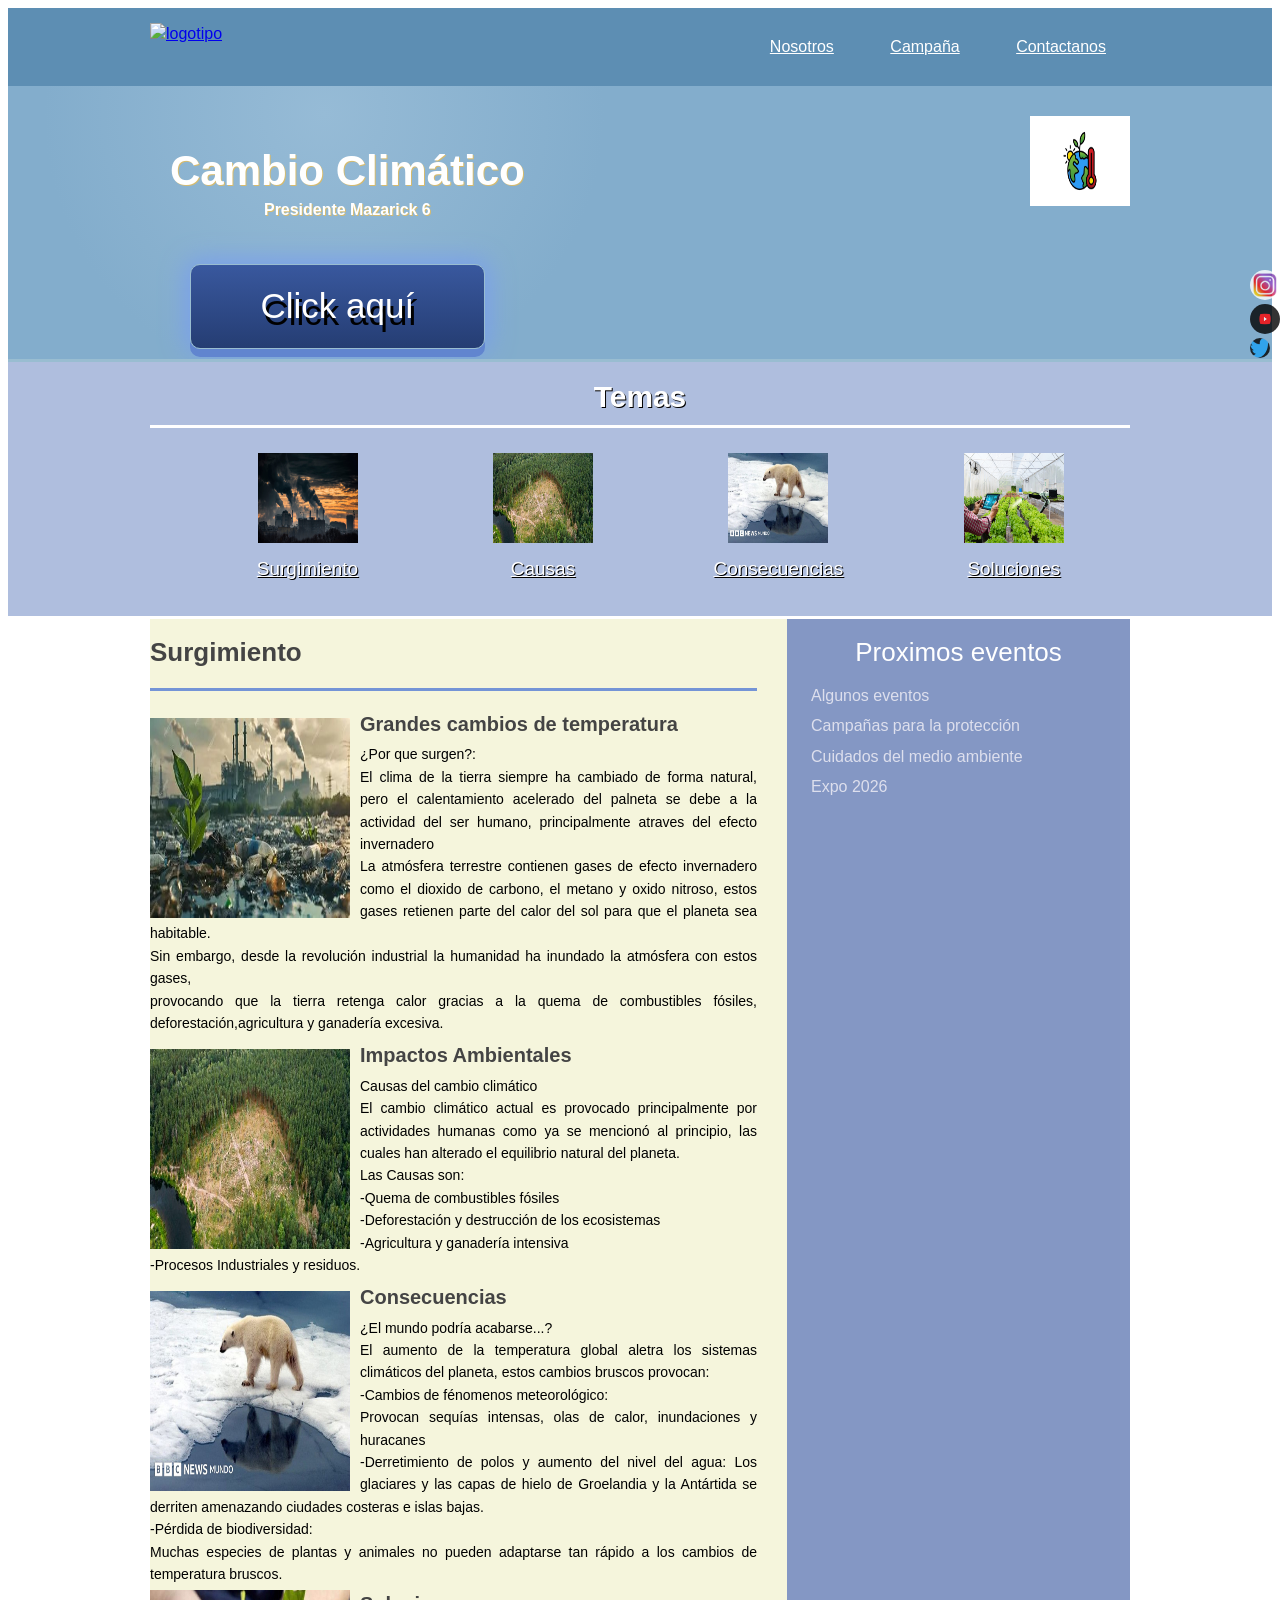
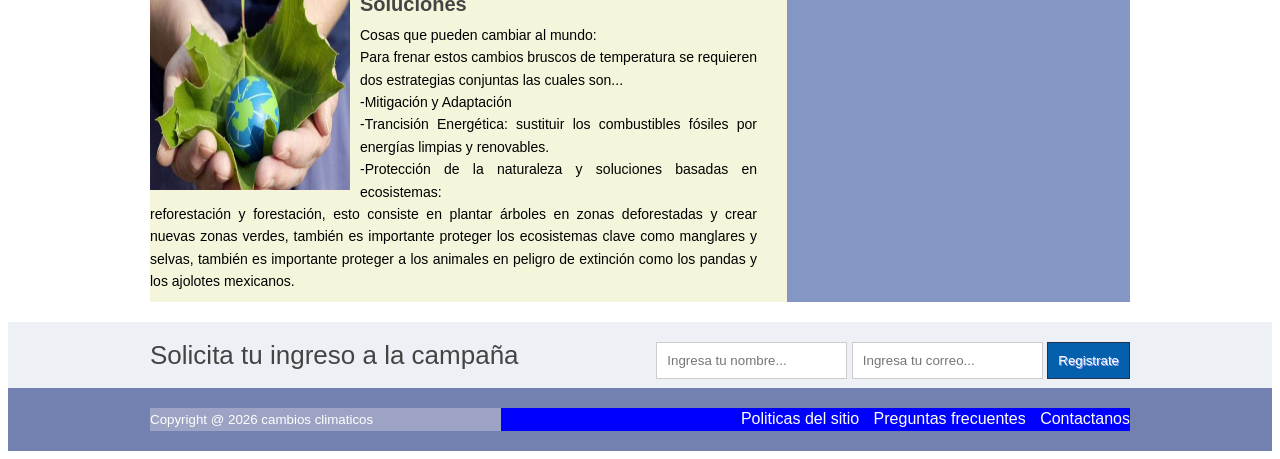
==== index.html @ b86575d5 "Update logo image and fix HTML structure" ====
<!DOCTYPE html>
<html lang="es">
<head> 
	<meta charset="UTF-8">
	<title>Cambio Climático</title>
    <link rel="stylesheet" href="estilo.css">
</head>
<body>
 <header class="encabezado" role="banner">
 	<div class="contenedor">
 		<a href="https://ciencia.nasa.gov/cambio-climatico/causas/" class="logo">
 			<img src="imagenes/fuego.png"  width="200" height="200"alt="logotipo">
 		</a>
 		<nav role ="navigation">
 			<ul>
 				<li><a href="#">Nosotros</a></li>
 				<li><a href="#">Campaña</a></li>
 				<li><a href="#">Contactanos</a></li>
 			</ul>
 		</nav>
 	</div>
 </header>
 <!--fin-->
 <div class="presentacion">
 	<div class="contenedor">
 		<div class="introduccion-presentacion">
 			<h1>Cambio Climático <br><span>Presidente Mazarick 6</span></h1>
 			<a href="https://www.un.org/es/climatechange/what-is-climate-change" class="aprender-mas">Click aquí</a>
 		</div>
 		<img src="imagenes/termometro.png"  width="100" height="90"alt="icono1">
 	</div>
 </div> 
    <!-- fin de presentacion-->
 <section class="acceso-rapido">
 		<div class="contenedor">
 			<h2>Temas</h2>
              <ul>
                
 				<figure>
 					<a href="#"><img src="imagenes/fabrica.jpg" width="100" height="90" alt="surgimiento"></a>
 					<figcaption><h3><a href="#">Surgimiento</a></h3></figcaption>
 				</figure>
 				<figure>
 					<a href="#"><img src="imagenes/causas.jpg" width="100" height="90" alt="causas"></a>
 					<figcaption><h3><a href="#">Causas</a></h3></figcaption>
 				</figure>
 				<figure>
 					<a href="#"><img src="imagenes/oso polar.jpg" width="100" height="90" alt="consecuencias"></a>
 					<figcaption><h3><a href="#">Consecuencias</a></h3></figcaption>
 				</figure>
 				<figure>
 					<a href="#"><img src="imagenes/vivero.jpg" width="100" height="90" alt="soluciones"></a>
 					<figcaption><h3><a href="#">Soluciones</a></h3></figcaption>
 				</figure>
                </ul>
 		</div>
 	</section>  
    <!-- ---------fin -->
 	<div class="bloque-contenido">
 		<div class="contenedor">
 			<main class="articulos" role="main">
 				<h2>Surgimiento</h2>
 				<article>
 					<img src="imagenes/basura.jpg" alt="fabrica" width="200" height="200">
 					<h1><a href="#">Grandes cambios de temperatura</a></h1>
 					<p>¿Por que surgen?: <br>El clima de la tierra siempre ha cambiado de forma natural, pero el calentamiento acelerado del palneta se debe a la actividad del ser humano, principalmente atraves del efecto invernadero<br></óptima>La atmósfera terrestre contienen gases de efecto invernadero como el dioxido de carbono, el metano y oxido nitroso, estos gases retienen parte del calor del sol para que el planeta sea habitable.<br>Sin embargo, desde la revolución industrial la humanidad ha inundado la atmósfera con estos gases,<br>provocando que la tierra retenga calor gracias a la quema de combustibles fósiles, deforestación,agricultura y ganadería excesiva.
 					</p>
 				</article>
 				<article>
 					<img src="imagenes/causas.jpg" width="200" height="200"alt="causas">
 					<h1><a href="#">Impactos Ambientales</a></h1>
 					<p>Causas del cambio climático<br>El cambio climático actual es provocado principalmente por actividades humanas como ya se mencionó al principio, las cuales han alterado el equilibrio natural del planeta.<br></optima>Las Causas son:<br></optima>-Quema de combustibles fósiles<br></optima>-Deforestación y destrucción de los ecosistemas<br></optima>-Agricultura y ganadería intensiva<br></optima>-Procesos Industriales y residuos.
 					</p>
 				</article>
 				<article>
 					<img src="imagenes/oso polar.jpg" width="200" height="200"alt="oso polar">
 					<h1><a href="#">Consecuencias</a></h1>
 					<p>¿El mundo podría acabarse...?<br></optima>El aumento de la temperatura global aletra los sistemas climáticos del planeta, estos cambios bruscos provocan:<br></optima>-Cambios de fénomenos meteorológico:<br></optima>Provocan sequías intensas, olas de calor, inundaciones y huracanes<br></optima>-Derretimiento de polos y aumento del nivel del agua: Los glaciares y las capas de hielo de Groelandia y la Antártida se derriten amenazando ciudades costeras e islas bajas.<br></optima>-Pérdida de biodiversidad:<br></optima> Muchas especies de plantas y animales no pueden adaptarse tan rápido a los cambios de temperatura bruscos.
 					</p>
                    <img src="imagenes/planta.jpg" width="200" height="200" alt="planta">
                    <h1><a href="#">Soluciones</a></h1>
                    <p>Cosas que pueden cambiar al mundo:<br></optima>Para frenar estos cambios bruscos de temperatura se requieren dos estrategias conjuntas las cuales son...<br></optima> -Mitigación y Adaptación<br></optima>-Trancisión Energética: sustituir los combustibles fósiles por energías limpias y renovables.<br></optima> -Protección de la naturaleza y soluciones basadas en ecosistemas:<br></optima>reforestación y forestación, esto consiste en plantar árboles en zonas deforestadas y crear nuevas zonas verdes, también es importante proteger los ecosistemas clave como manglares y selvas, también es importante proteger a los animales en peligro de extinción como los pandas y los ajolotes mexicanos.
                    </p>
 				</article>
 			</main>
            <aside class="complementario" role="complementary">
         <h2>Proximos eventos</h2>
         <ul>
            <li><a href="#">Algunos eventos </a></li>
            <li><a href="#">Campañas para la protección</a></li>
            <li><a href="#">Cuidados del medio ambiente </a></li>
            <li><a href="#">Expo 2026 </a></li>
         </ul>
      </aside>
     </div>
 	</div> 
<!-- FIN DE BLOQUE-CONTENIDO -->
<section class="suscripcion">
    <div class="contenedor">
        <h2>Solicita tu ingreso a la campaña</h2>
        <form action="#">
            <input type="text" name="nombre" placeholder="Ingresa tu nombre..." required>
            <input type="email" name="email" placeholder="Ingresa tu correo..." required>
            <input type="submit" name="valor" value="Registrate">
        </form>
    </div>
</section> <!-- FIN SUSCRIPCION -->
<footer class="piedepagina" role="contentinfo">
    <div class="contenedor">
        <small>Copyright @ 2026 cambios climaticos</small>
        <nav>
            <ul>
                <li><a href="#">Politicas del sitio</a></li>
                <li><a href="#">Preguntas frecuentes</a></li>
                <li><a href="#">Contactanos</a></li>
            </ul>
        </nav>
    </div>
</footer>
           <!--  fin pie de pagina  -->
<div class="social">
    <a href="#" title="instagram"><img src="imagenes/instagram.jpg" width="30" height="30" alt="instagram"></a>
    <a href="#" title="youtube"><img src="imagenes/youtube.jpg" width="30" height="30" alt="youtube"></a>
    <a href="#" title="twitter"><img src="imagenes/twitter.jpg" width="20" height="20"alt="twitter"></a>
</div>
  <!--  fin social -->
</body>
</html>
---- estilo.css ----
*{
box-sizing:border-box;
}
body{
font-size:16px;
font-family: arial,helveltica,sans-serif;
line-height: 1.4em; 
}

.contenedor{
    width: 980px;
    margin: 0 auto;
}

.encabezado{ 
background: #5d8eb3; 
overflow: hidden;
}
.logo{
    float: left;
   position: relative;
    top: 15px; 
}
.encabezado nav{ 
float: right; 
}
.encabezado nav ul{ 
margin: 0;
padding: 0;
list-style: none;
}
.encabezado nav ul li{ 
display: inline-block;
/*background: red;*/
margin-right: -4px;
}
.encabezado nav ul li a{ 
display: block;
color: #fff;
padding: 28px;
border-left: 1px solid #8bbbd9
text-decoration: none;
}
/*cambio de color*/
.encabezado nav ul li a:hover{ 
background: #575757;
}
/*------------------------------------
PRESENTACION
-------------------------------------*/ 
.presentacion{
  /*background: yellow;*/
  background: radial-gradient(280px at 25% 10%, #96bbd6, #83adcc);
  overflow: hidden;
  border-bottom: 3px solid #99bdd1; 
}  
.introduccion-presentacion{
    float: left;
}
.introduccion-presentacion h1{
    color: #fff;
    font-size: 2.625em;  /*16px  1em  42px  ?*/
    text-shadow: 1px 1px 0px #d6bb6f;
    text-align: center;
    margin-top: 70px;
    margin-bottom: 40px;
    margin-left: 20px;
   line-height: 0.7em; /*interlineado  */
} 
.introduccion-presentacion h1 span{
    color: #fff;
    font-size: 0.38em; /*42px = 2.62em 16px = ? =0.38*/
}
/*------------aprender------------mas*/
a.aprender-mas{
    font-size: 2.1875em;
    border: 1px solid #99bdd1;
    padding: 30px 50px;
    /*background: yellow;*/
    display: block;
    text-align: center;
    margin: 10px 40px;
    color: #fff;
    text-decoration: none;
    text-shadow: 3px 7px 0 #000;
    border-radius: 10px;
    background: linear-gradient(to top, #253d73, #39589e);
    box-shadow: 0 8px 0 0 #6185cf,
                0 0 25px 5px #7aa0eb;
} 
a.aprender-mas:hover{
    box-shadow: 0 0 25px 5px #2c487d;
}
.presentacion img{
    float: right;
    position: relative;
    top: 30px;
}
/*****************************************************************
/*------------Acceso-rapido------------*/
.acceso-rapido{
    background: #afbede;
    overflow: hidden;
    border-bottom: 3px solid #fff;
}
.acceso-rapido h2 {
    color: #fff;
    font-size: 1.87em;
    text-shadow: 1px 1px 0 #000;
    text-align: center;
    border-bottom: 3px solid #fff;
    padding-bottom: 16px;
}
.acceso-rapido figure{
    display: inline-block;
    text-align: center;
    width: 25%;
    margin: 0 -4px 0 0;
    padding: 0px;
}
.acceso-rapido h3{
   font-size: 1.1875em;
    margin-top: 9px;
    margin-bottom: 20px; 
}
.acceso-rapido h3 a{
    color: #fff;
    text-shadow: 1px 1px 0 #000;
    font-weight: normal;
}
.acceso-rapido h3 a:hover{
    text-decoration: none;
}
/*---------bloque contenido----------*/
.bloque-contenido{
    overflow: hidden; /*2
    margin-top: 25px; /** complemenatario 6  **/
}
.bloque-contenido .contenedor{  /*3**/
    display: table;  */
}
.articulos { /** 1 **/
    /*float: left;  /*elim 3 */
    background: beige;
    width: 65%; /*elimi  3*/
  display: table-cell;  /*3*/
  padding-right: 30px; /* 4*/
}
.articulos article{  /* 10   */
    margin-bottom: 10px;
}
.articulos h2{  /**4**/
    color: #444444;
    font-size: 1.625em;
    border-bottom: 3px solid #7494d6;
    padding-bottom: 25px;
}
.articulos img{  /**5**/
    float: left;
    margin-right: 10px;
    position: relative; /*  10  */
    top: 5px;           /*   10 */
}
.articulos article h1{  /**6**/
    font-size: 1.25em;  /*20/16 = 1.25em*/
    /*margin: 0; ** 8  *** quitar 8 poner 9*/
    margin: 8px 0 8px 0;  /*** 9 ****/
}
.articulos article h1 a{  /**7**/ 
    color: #444444;  /*HTML incluir href*/
    text-decoration: none;
}
.articulos article h1 a:hover{  /**8**/ 
    text-decoration: underline;
}
.articulos article p{  /** 9 **/ 
    margin: 0;
    text-align: justify;
    font-size: 0.875em; /*** 14/16 = 0.875 ***/
}
.complementario{    /*   1  */
    background: #8497c4;
    width: 35%; 
    display: table-cell; 
    padding: 0 20px 20 px; /***2**laterales sup e inf*/
}
.complementario h2{   /** 2  **/
    font-size: 1.625em;  /* 26/16 em*/ 
    color: #fff;
    font-weight: normal;
    text-align: center;
}
.complementario ul{   /** 3  **/
    margin: 0;
    padding: 0;
    list-style: none;
}
.complementario ul li{ /*** 4 ***/
    background: url("imagen/icon.png") no-repeat left center;
    padding-left: 24px;
    margin-bottom: 8px;
}
.complementario ul li a{ /*** 5 ***/
    color: #dddfed;
    text-decoration: none;
}
.complementario ul li a:hover{ /*** 6 ***/
    color: #6d7fd1;
    text-decoration: underline; /* ir a bloque-conteniodo*/
}
/***********************************************************************/
/************** suscripcion */
.suscripcion{  /**1***/
    overflow: hidden;
    border: 1px  border blue;  /**2 *** elim**/
    background: #edf0f5;   /***2***/
    margin-top: 20PX;  /*** 2  B  ****/
}
.suscripcion h2{ /***2***/
    float: left;
    font-size: 1.625em; /*26/16  */
    color: #444444;
    font-weight: normal;
}
.suscripcion form{  /***2***/
    float: right;
    position: relative; /** 2 a ***/
    top: 20px;   /***  2  a   ****/
}
.suscripcion form input{   /***3  ***/
    border: 1px solid #cccccc;
    padding: 10px;
}
.suscripcion form input[type="submit"]{ /*** 4   ***/
    border: 1px solid #22314d;
    padding: 10px;
    background: #0460ad;
    color: #fff;
    text-shadow: 1px 1px 0 #98a7f5;
    box-shadow: 0 -1px 0px 0 #8993c9 insert;
}
.suscripcion form input[type="submit"]:hover{ /*** 5   ***/
    background: #21bc4d;
}
/***********pie de pagina**************/
.piedepagina{   /**1 **/
    background: #7281b0;
    padding: 20px 0; /*** 7  c  */
}
.piedepagina .contenedor{   /**2  **/
    display: table;
}
.piedepagina small{  /***3  ***/
    display: table-cell;
    background: #9da3c4;  /*  elim  7 a **/
    color: #fff;  /** 4 **/
}
.piedepagina nav{ /**** 4  ***/
    display: table-cell;
    background: blue;  /*** elim 7 b ***/
    text-align: right; /***6  **/
}
.piedepagina nav ul{ /**** 5 ***/
    margin: 0;
    padding: 0;
    list-style: none;
}
.piedepagina nav ul li{ /**** 6 ***/
    display: inline-block;
    padding-left: 10px;  /** 7  d ****/
}
.piedepagina nav ul li a{ /**** 7 ***/
    color: #fff;
    text-decoration: none;
}
.piedepagina nav ul li a:hover{ /**** 7 ***/
    color: #ffff00;
    text-decoration: underline;
}
/*************Redes sociales***************/
.social{
    position: fixed;
    top: 30%;
    right: 0;
}
.social a{
    display: block;
    margin-bottom: 4px;
    opacity: 0.8;
}
.social a:hover{
    opacity: 1;
}
.social img{
    border-radius: 50%;
    display: block;
}
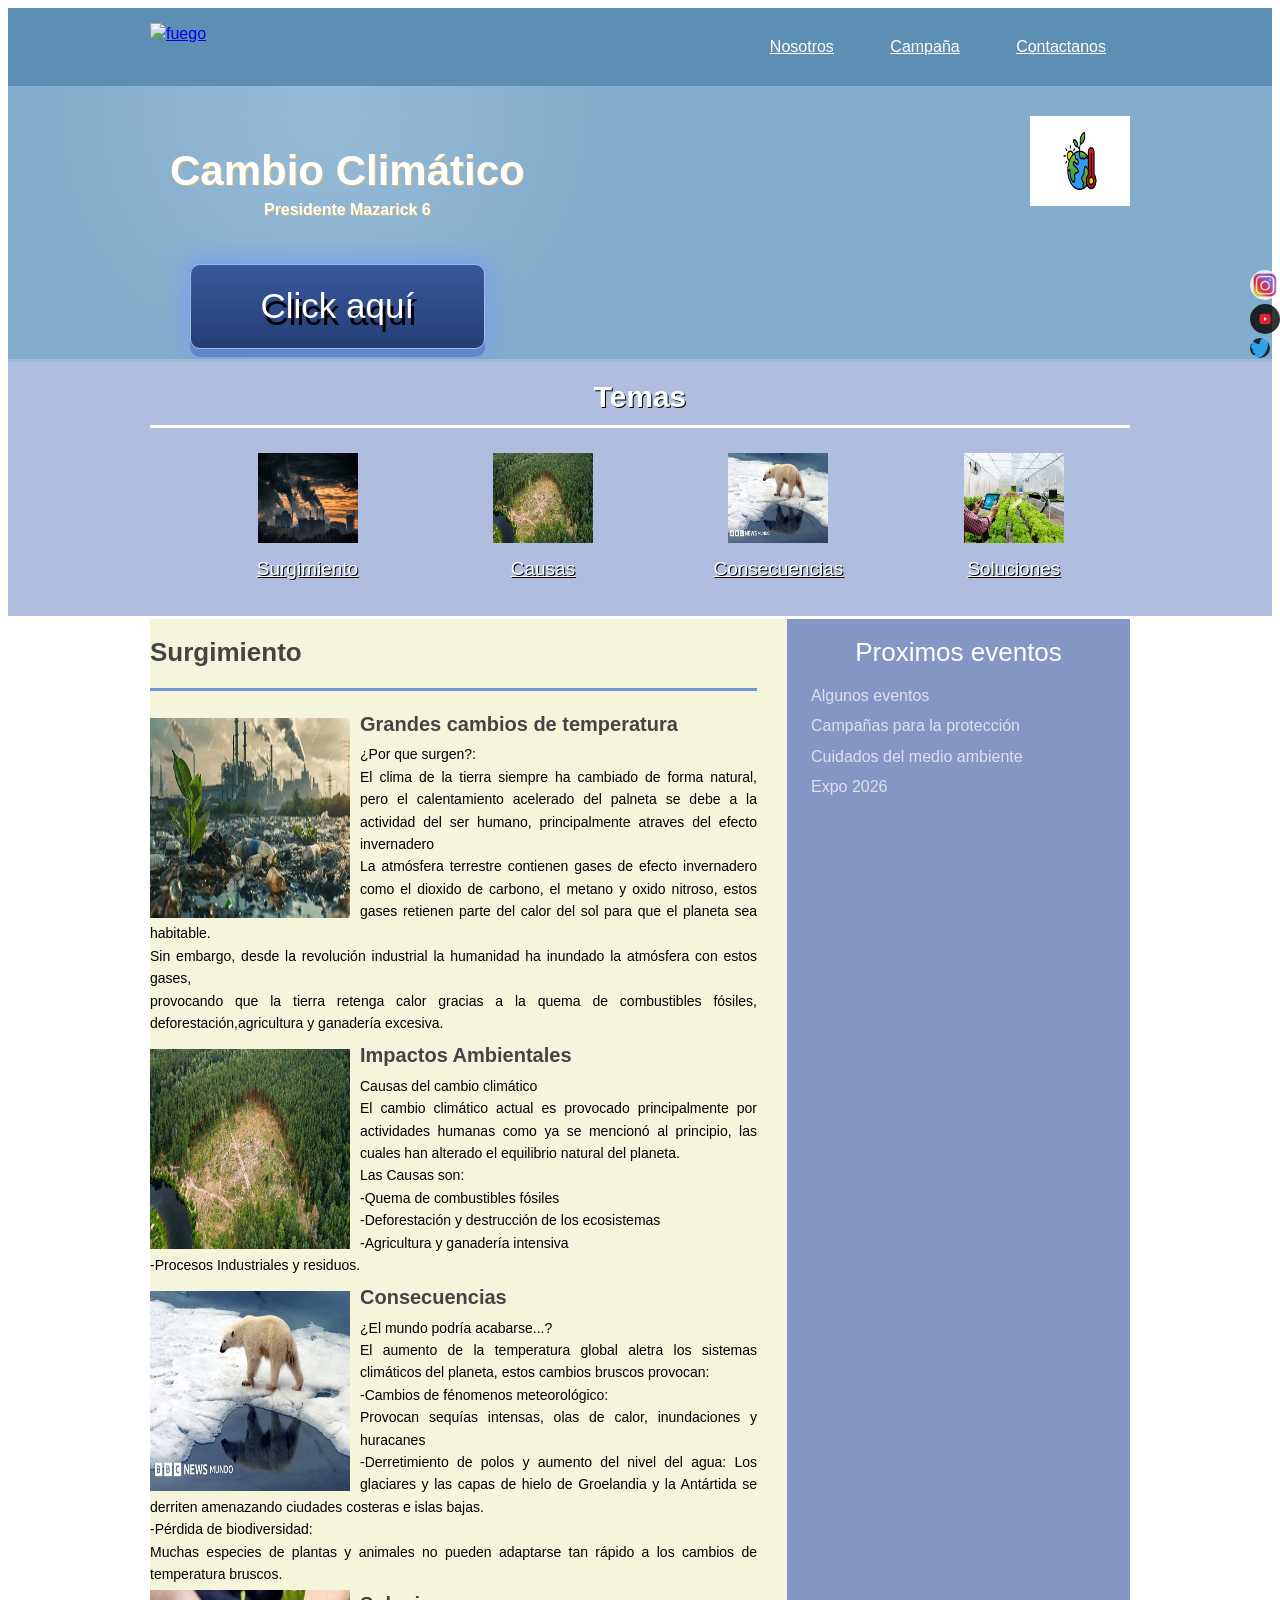
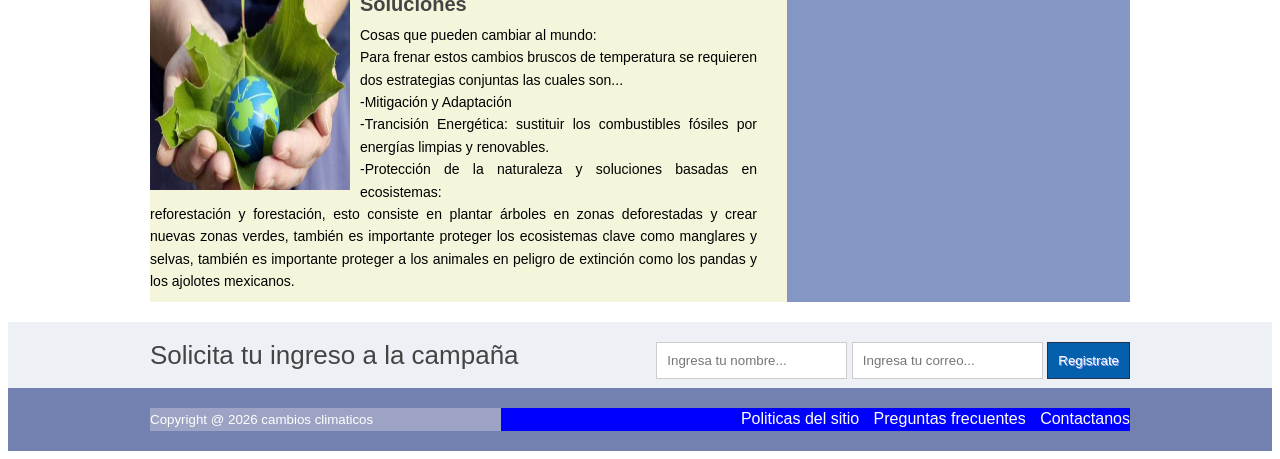
==== commit 2ceef308: "Fix HTML encoding issues in index.html" ====
--- a/index.html
+++ b/index.html
@@ -9,7 +9,7 @@
  <header class="encabezado" role="banner">
  	<div class="contenedor">
  		<a href="https://ciencia.nasa.gov/cambio-climatico/causas/" class="logo">
- 			<img src="imagenes/fuego.png"  width="200" height="200"alt="logotipo">
+ 			<img src="imagenes/fuego.png"  width="200" height="200"alt="fuego">
  		</a>
  		<nav role ="navigation">
  			<ul>
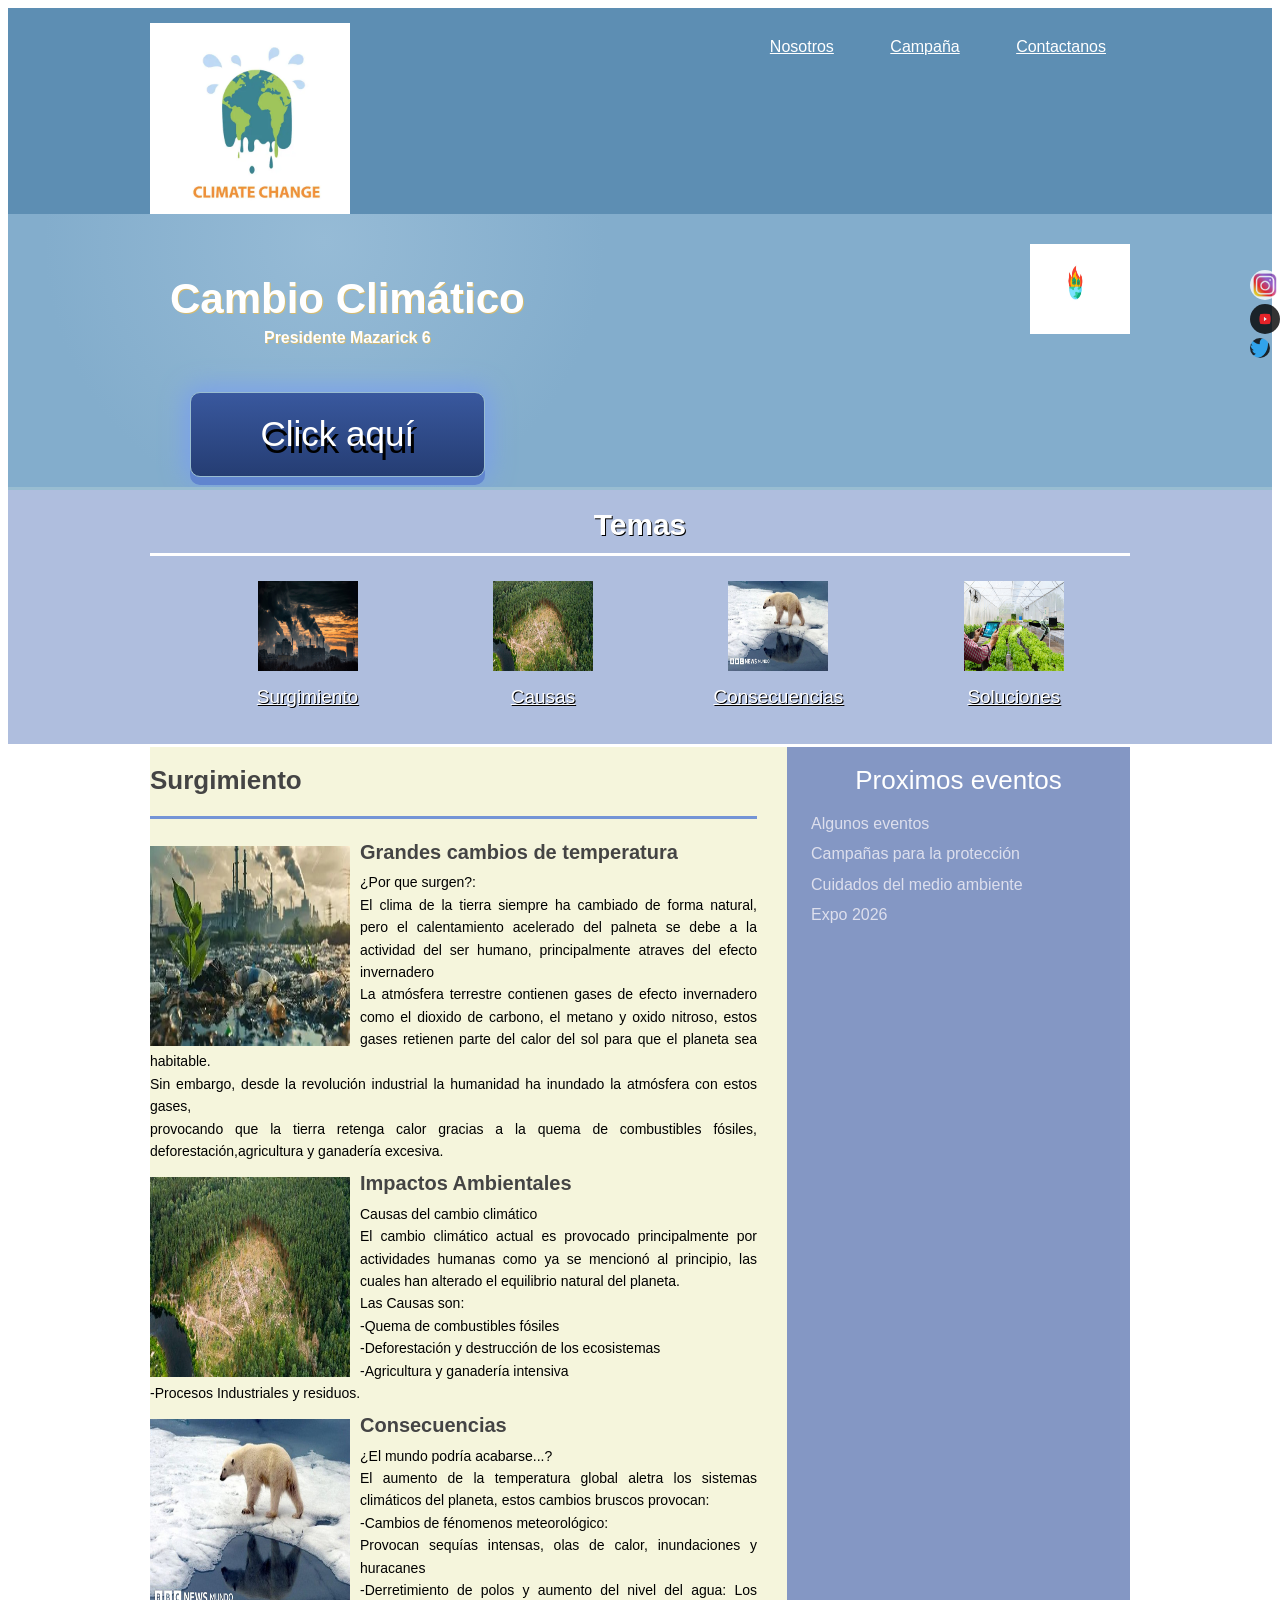
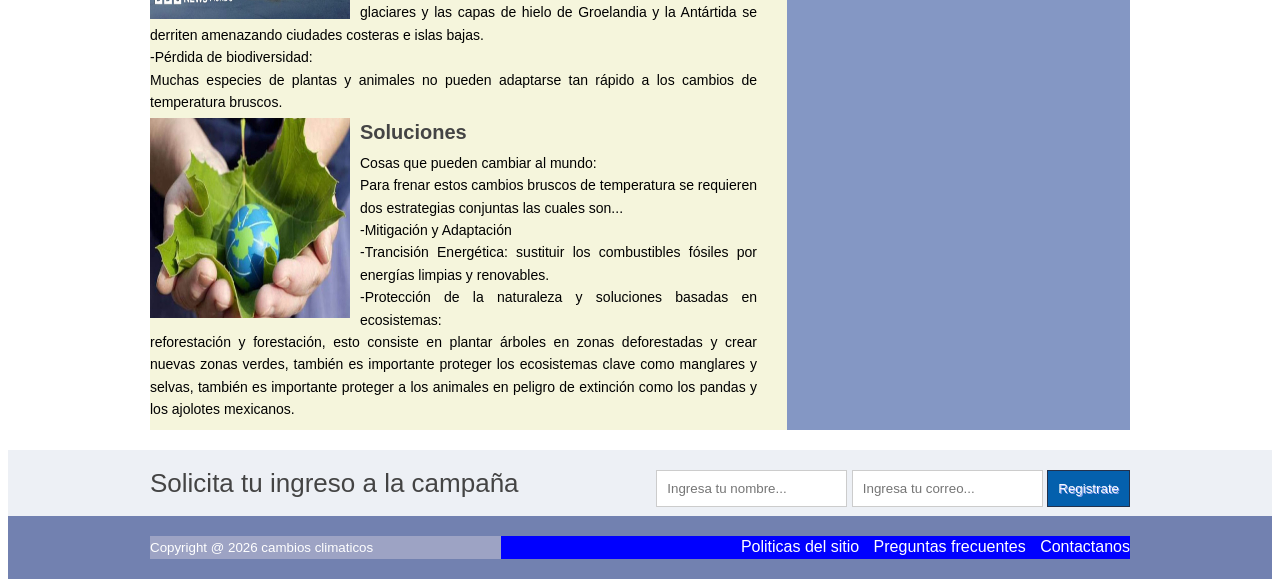
==== commit 97b42653: "Replace logo image and update content" ====
--- a/index.html
+++ b/index.html
@@ -9,7 +9,7 @@
  <header class="encabezado" role="banner">
  	<div class="contenedor">
  		<a href="https://ciencia.nasa.gov/cambio-climatico/causas/" class="logo">
- 			<img src="imagenes/fuego.png"  width="200" height="200"alt="fuego">
+ 			<img src="imagenes/logotipo.jpg"  width="200" height="200"alt="logotipo">
  		</a>
  		<nav role ="navigation">
  			<ul>
@@ -27,7 +27,7 @@
  			<h1>Cambio Climático <br><span>Presidente Mazarick 6</span></h1>
  			<a href="https://www.un.org/es/climatechange/what-is-climate-change" class="aprender-mas">Click aquí</a>
  		</div>
- 		<img src="imagenes/termometro.png"  width="100" height="90"alt="icono1">
+ 		<img src="imagenes/planeta.jpg"  width="100" height="90"alt="icono1">
  	</div>
  </div> 
     <!-- fin de presentacion-->
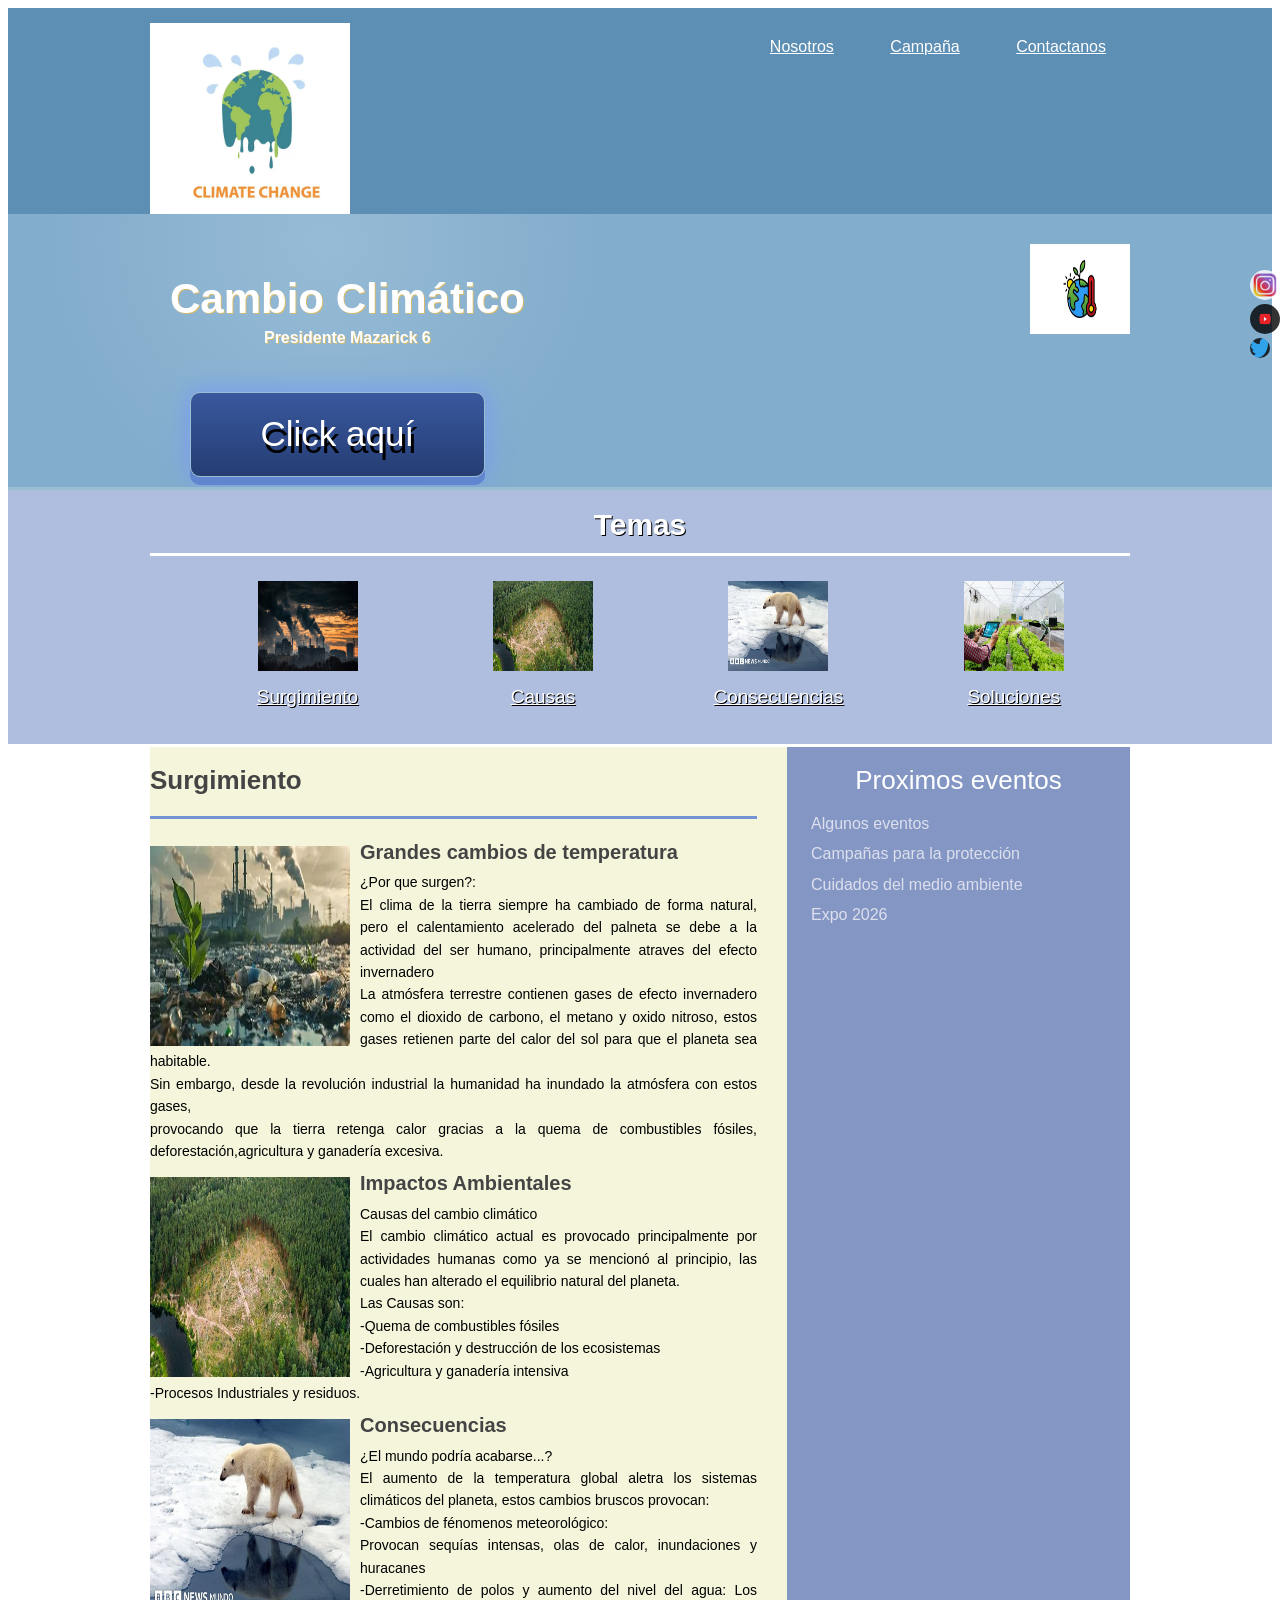
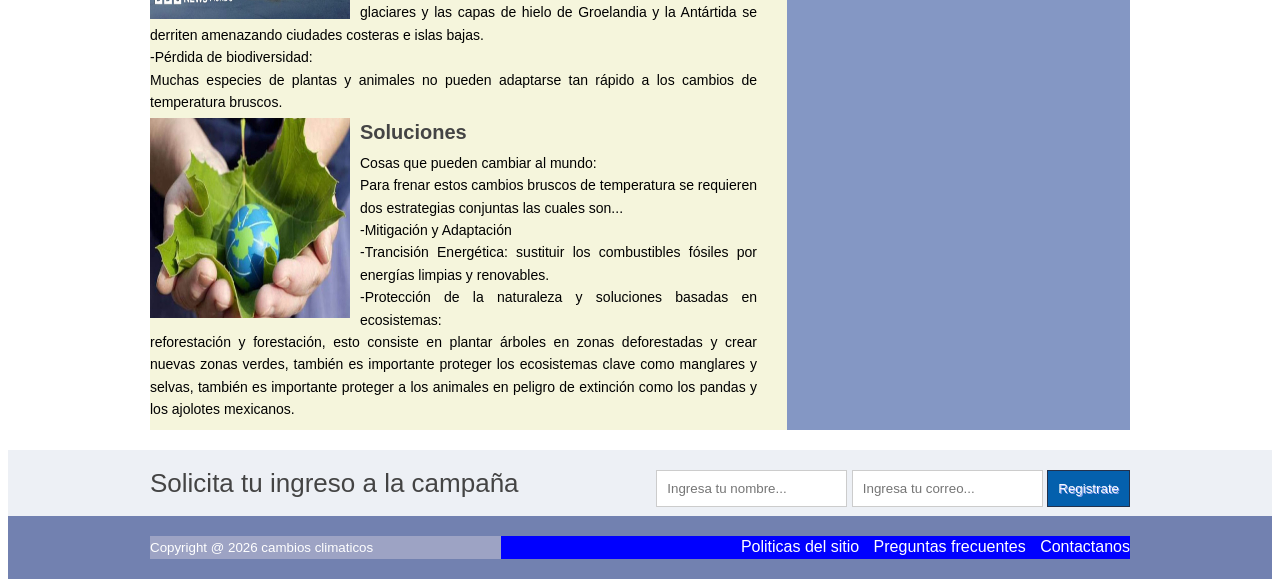
==== commit 486027a7: "Fix HTML structure and update images" ====
--- a/index.html
+++ b/index.html
@@ -27,7 +27,7 @@
  			<h1>Cambio Climático <br><span>Presidente Mazarick 6</span></h1>
  			<a href="https://www.un.org/es/climatechange/what-is-climate-change" class="aprender-mas">Click aquí</a>
  		</div>
- 		<img src="imagenes/planeta.jpg"  width="100" height="90"alt="icono1">
+ 		<img src="imagenes/termometro.jpg"  width="100" height="90"alt="icono1">
  	</div>
  </div> 
     <!-- fin de presentacion-->
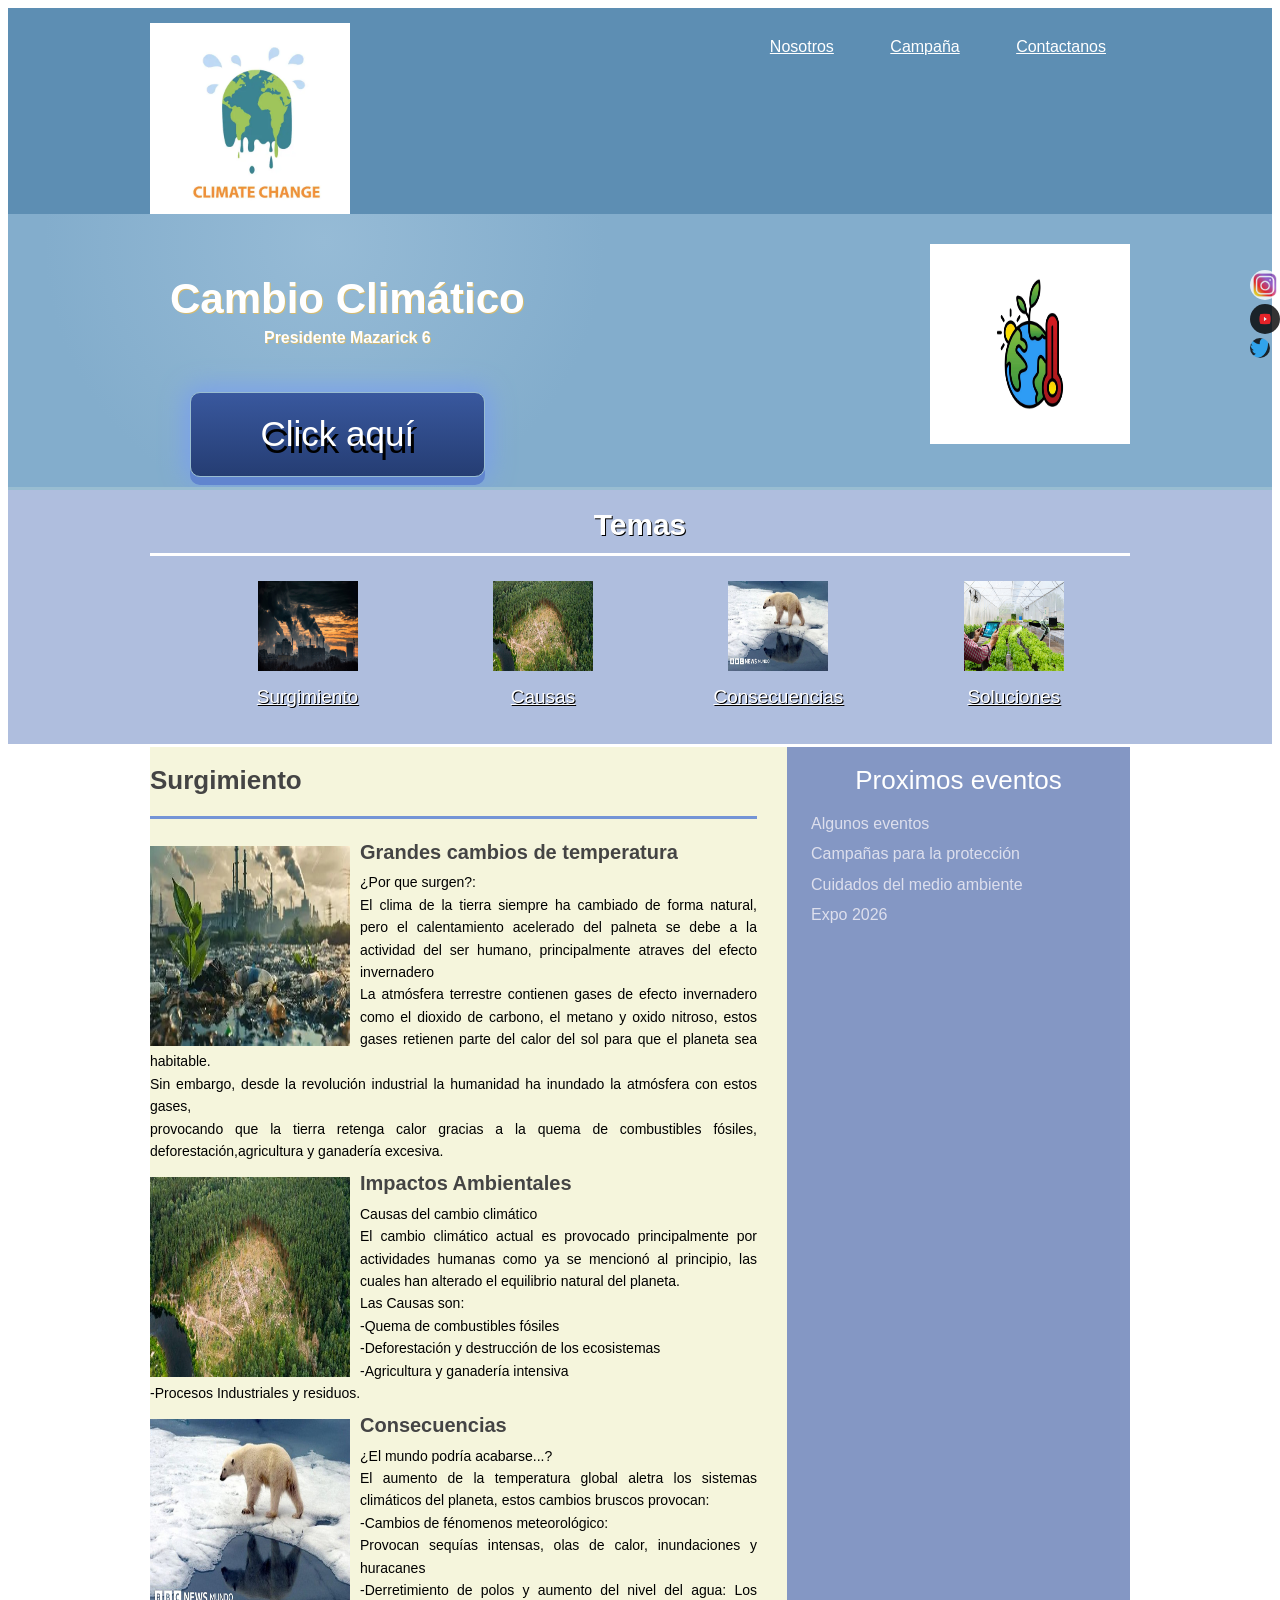
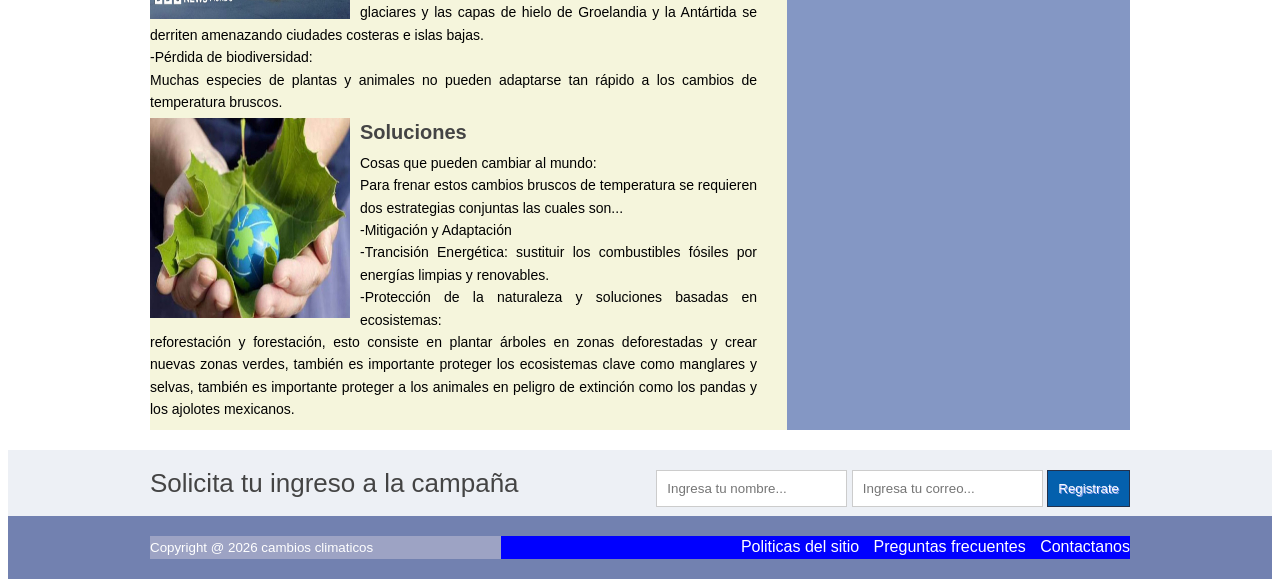
==== commit d427caa6: "Fix HTML encoding issues in index.html" ====
--- a/index.html
+++ b/index.html
@@ -27,7 +27,7 @@
  			<h1>Cambio Climático <br><span>Presidente Mazarick 6</span></h1>
  			<a href="https://www.un.org/es/climatechange/what-is-climate-change" class="aprender-mas">Click aquí</a>
  		</div>
- 		<img src="imagenes/termometro.jpg"  width="100" height="90"alt="icono1">
+ 		<img src="imagenes/termometro.jpg"  width="200" height="200"alt="icono1">
  	</div>
  </div> 
     <!-- fin de presentacion-->
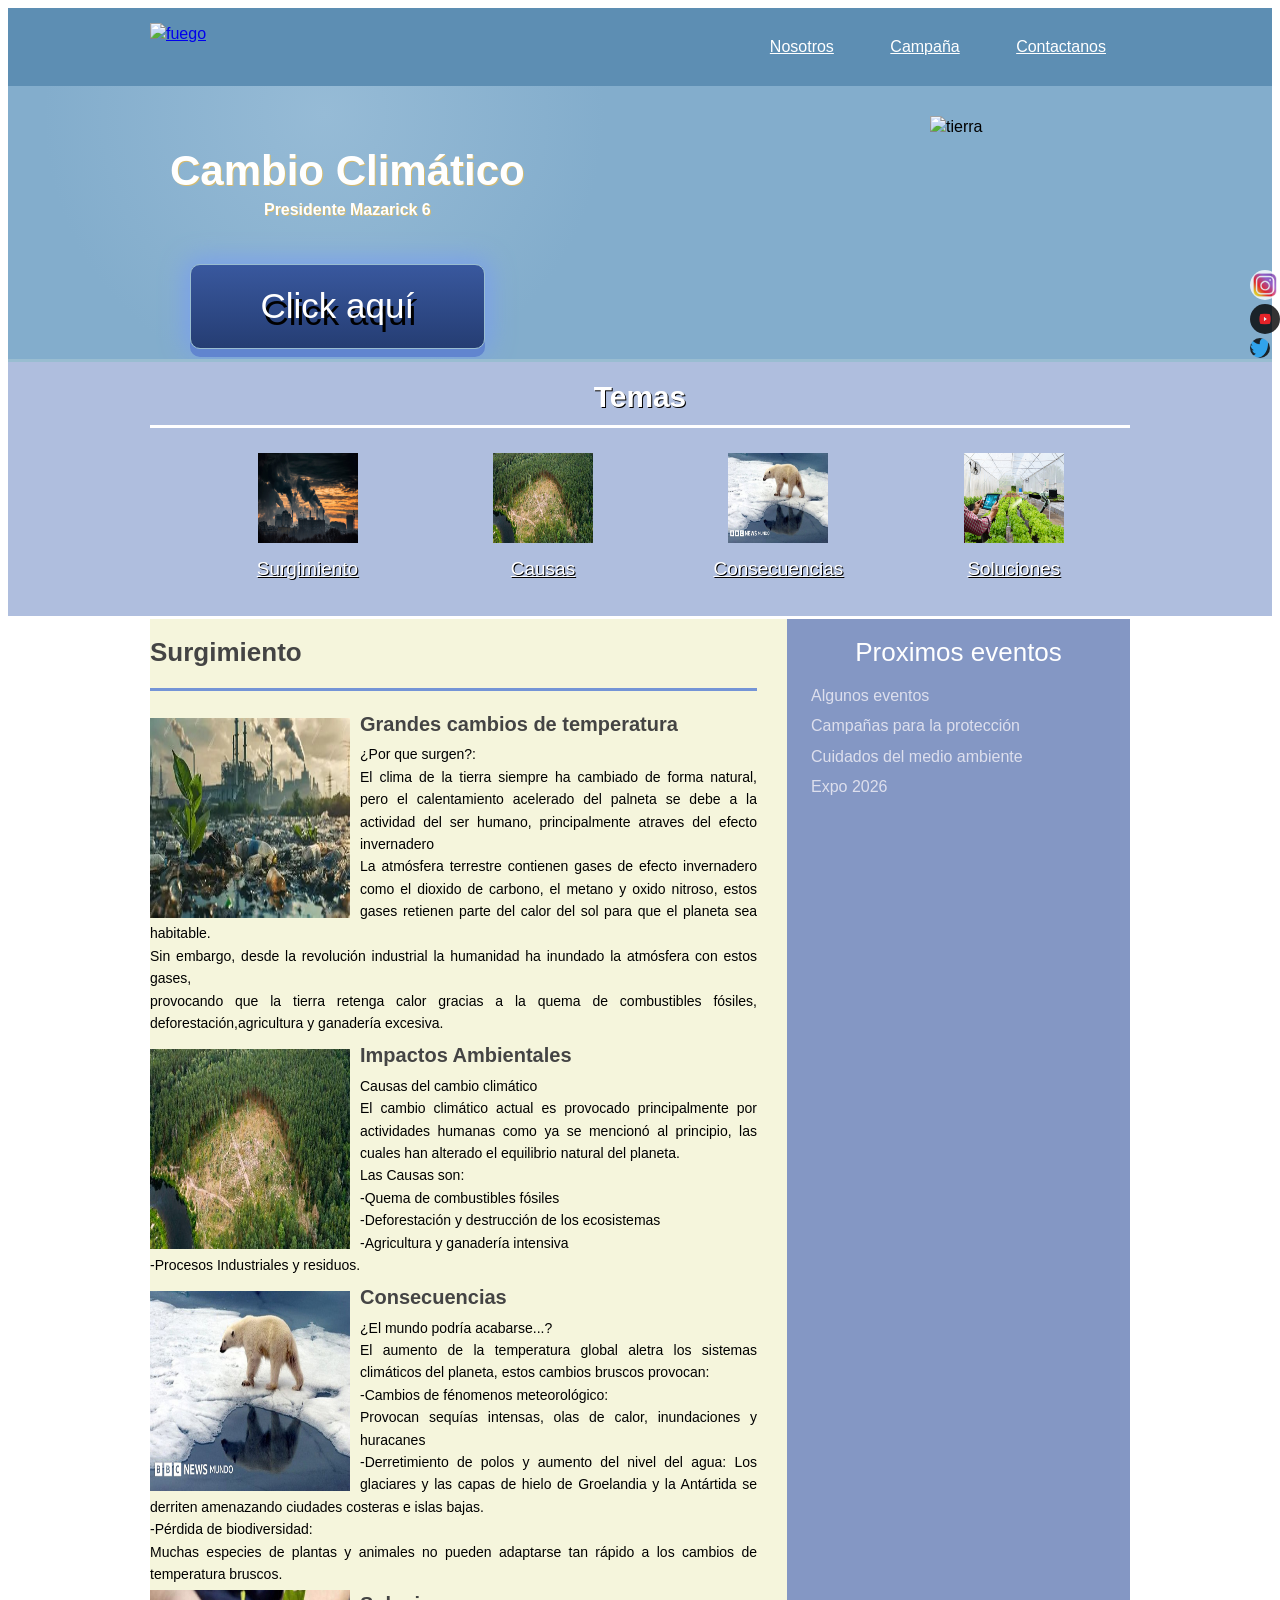
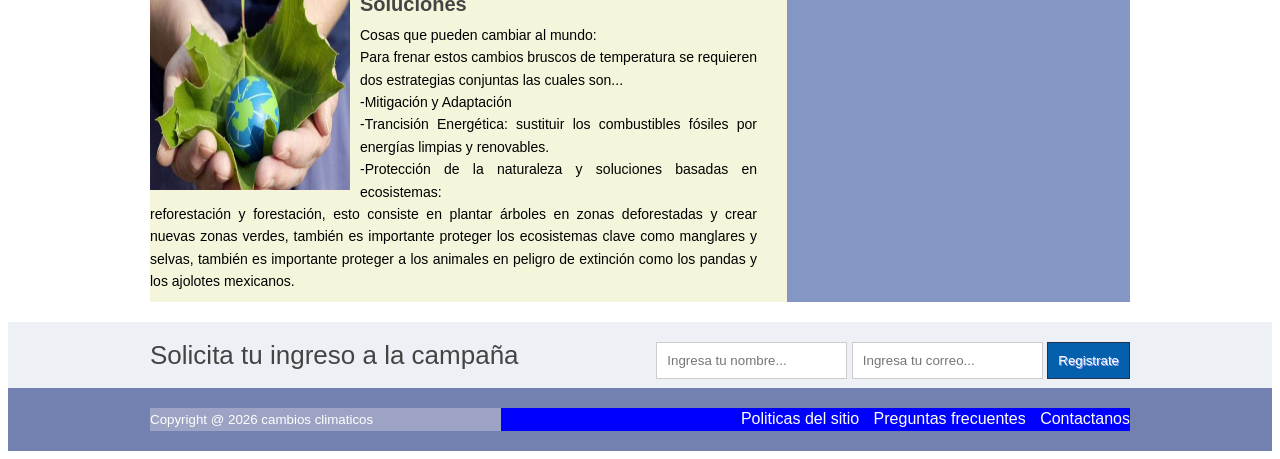
==== commit 6f5c3e9e: "Modify index.html with new images and text Updated images and content in the index.html file." ====
--- a/index.html
+++ b/index.html
@@ -9,7 +9,7 @@
  <header class="encabezado" role="banner">
  	<div class="contenedor">
  		<a href="https://ciencia.nasa.gov/cambio-climatico/causas/" class="logo">
- 			<img src="imagenes/logotipo.jpg"  width="200" height="200"alt="logotipo">
+ 			<img src="imagenes/fuego.png"  width="200" height="200"alt="fuego">
  		</a>
  		<nav role ="navigation">
  			<ul>
@@ -27,7 +27,7 @@
  			<h1>Cambio Climático <br><span>Presidente Mazarick 6</span></h1>
  			<a href="https://www.un.org/es/climatechange/what-is-climate-change" class="aprender-mas">Click aquí</a>
  		</div>
- 		<img src="imagenes/termometro.jpg"  width="200" height="200"alt="icono1">
+ 		<img src="imagenes/tierra.png"  width="200" height="200"alt="tierra">
  	</div>
  </div> 
     <!-- fin de presentacion-->
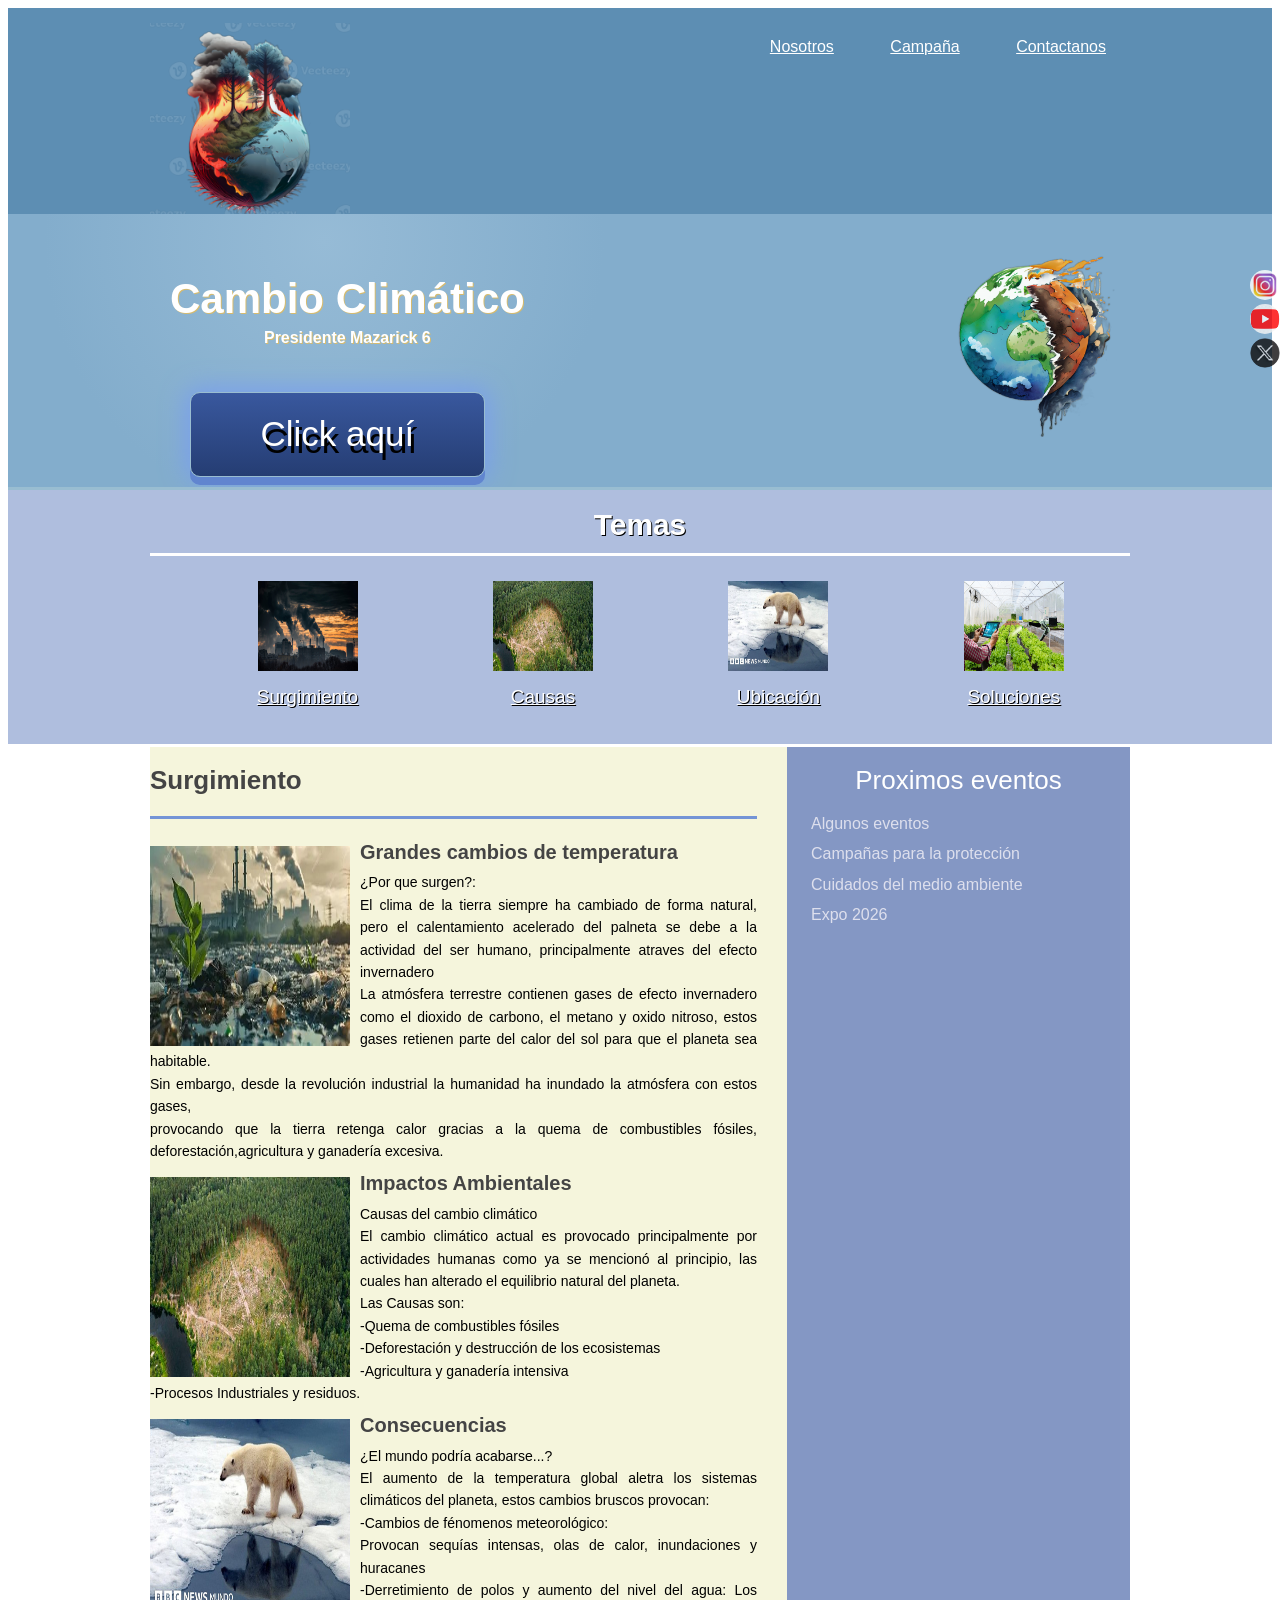
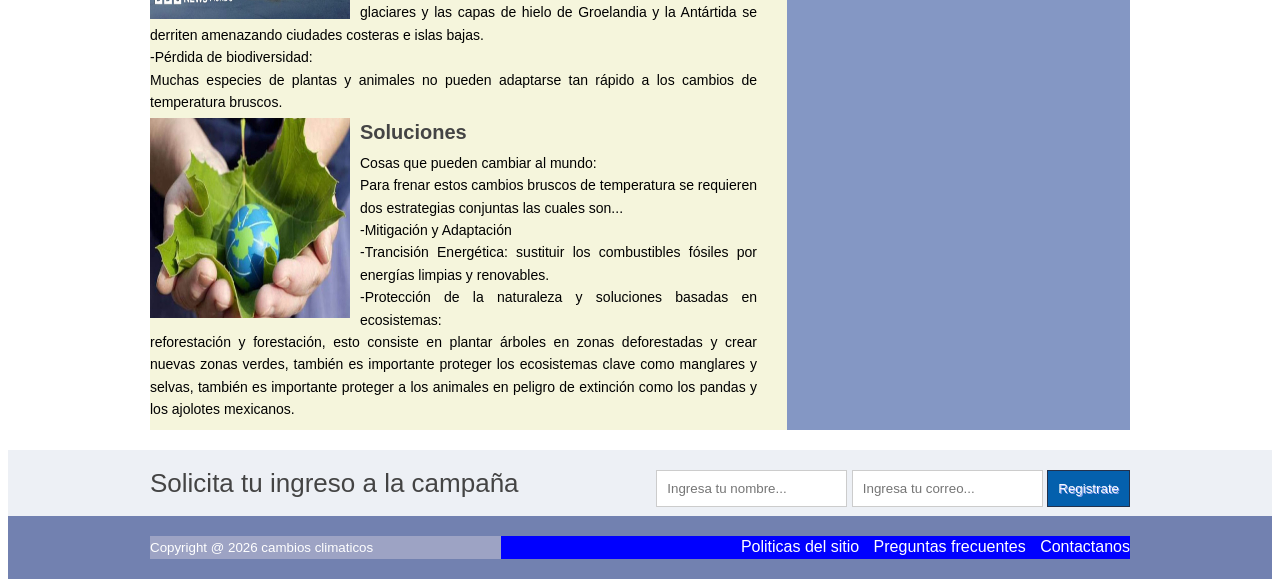
==== commit d21ea2a4: "Add files via upload" ====
--- a/index.html
+++ b/index.html
@@ -46,7 +46,7 @@
  				</figure>
  				<figure>
  					<a href="#"><img src="imagenes/oso polar.jpg" width="100" height="90" alt="consecuencias"></a>
- 					<figcaption><h3><a href="#">Consecuencias</a></h3></figcaption>
+ 					<figcaption><h3><a href="https://www.google.com.mx/maps/place/Colegio+de+Bachilleres+Plantel+1+El+Rosario/@19.5117327,-99.20085,17z/data=!3m1!4b1!4m6!3m5!1s0x85d202a570f7eb97:0xdfb9239b4225f8d!8m2!3d19.5117327!4d-99.1982751!16s%2Fg%2F1hm3b6tvs?authuser=1&entry=ttu&g_ep=EgoyMDI2MDYyNC4wIKXMDSoASAFQAw%3D%3D">Ubicación</a></h3></figcaption>
  				</figure>
  				<figure>
  					<a href="#"><img src="imagenes/vivero.jpg" width="100" height="90" alt="soluciones"></a>
@@ -62,23 +62,23 @@
  				<h2>Surgimiento</h2>
  				<article>
  					<img src="imagenes/basura.jpg" alt="fabrica" width="200" height="200">
- 					<h1><a href="#">Grandes cambios de temperatura</a></h1>
+ 					<h1><a href="https://www.ipcc.ch/">Grandes cambios de temperatura</a></h1>
  					<p>¿Por que surgen?: <br>El clima de la tierra siempre ha cambiado de forma natural, pero el calentamiento acelerado del palneta se debe a la actividad del ser humano, principalmente atraves del efecto invernadero<br></óptima>La atmósfera terrestre contienen gases de efecto invernadero como el dioxido de carbono, el metano y oxido nitroso, estos gases retienen parte del calor del sol para que el planeta sea habitable.<br>Sin embargo, desde la revolución industrial la humanidad ha inundado la atmósfera con estos gases,<br>provocando que la tierra retenga calor gracias a la quema de combustibles fósiles, deforestación,agricultura y ganadería excesiva.
  					</p>
  				</article>
  				<article>
  					<img src="imagenes/causas.jpg" width="200" height="200"alt="causas">
- 					<h1><a href="#">Impactos Ambientales</a></h1>
+ 					<h1><a href="https://www.un.org/es/climatechange">Impactos Ambientales</a></h1>
  					<p>Causas del cambio climático<br>El cambio climático actual es provocado principalmente por actividades humanas como ya se mencionó al principio, las cuales han alterado el equilibrio natural del planeta.<br></optima>Las Causas son:<br></optima>-Quema de combustibles fósiles<br></optima>-Deforestación y destrucción de los ecosistemas<br></optima>-Agricultura y ganadería intensiva<br></optima>-Procesos Industriales y residuos.
  					</p>
  				</article>
  				<article>
  					<img src="imagenes/oso polar.jpg" width="200" height="200"alt="oso polar">
- 					<h1><a href="#">Consecuencias</a></h1>
+ 					<h1><a href="https://science.nasa.gov/climate-change/">Consecuencias</a></h1>
  					<p>¿El mundo podría acabarse...?<br></optima>El aumento de la temperatura global aletra los sistemas climáticos del planeta, estos cambios bruscos provocan:<br></optima>-Cambios de fénomenos meteorológico:<br></optima>Provocan sequías intensas, olas de calor, inundaciones y huracanes<br></optima>-Derretimiento de polos y aumento del nivel del agua: Los glaciares y las capas de hielo de Groelandia y la Antártida se derriten amenazando ciudades costeras e islas bajas.<br></optima>-Pérdida de biodiversidad:<br></optima> Muchas especies de plantas y animales no pueden adaptarse tan rápido a los cambios de temperatura bruscos.
  					</p>
                     <img src="imagenes/planta.jpg" width="200" height="200" alt="planta">
-                    <h1><a href="#">Soluciones</a></h1>
+                    <h1><a href="https://www.fao.org/home/es">Soluciones</a></h1>
                     <p>Cosas que pueden cambiar al mundo:<br></optima>Para frenar estos cambios bruscos de temperatura se requieren dos estrategias conjuntas las cuales son...<br></optima> -Mitigación y Adaptación<br></optima>-Trancisión Energética: sustituir los combustibles fósiles por energías limpias y renovables.<br></optima> -Protección de la naturaleza y soluciones basadas en ecosistemas:<br></optima>reforestación y forestación, esto consiste en plantar árboles en zonas deforestadas y crear nuevas zonas verdes, también es importante proteger los ecosistemas clave como manglares y selvas, también es importante proteger a los animales en peligro de extinción como los pandas y los ajolotes mexicanos.
                     </p>
  				</article>
@@ -86,9 +86,9 @@
             <aside class="complementario" role="complementary">
          <h2>Proximos eventos</h2>
          <ul>
-            <li><a href="#">Algunos eventos </a></li>
-            <li><a href="#">Campañas para la protección</a></li>
-            <li><a href="#">Cuidados del medio ambiente </a></li>
+            <li><a href="https://www.un.org/es/climatechange/events">Algunos eventos </a></li>
+            <li><a href="https://climatepromise.undp.org/es/what-we-do/campaigns">Campañas para la protección</a></li>
+            <li><a href="https://planetaresiliente.com/cuales-son-10-formas-de-cuidar-el-medio-ambiente/">Cuidados del medio ambiente </a></li>
             <li><a href="#">Expo 2026 </a></li>
          </ul>
       </aside>
@@ -98,7 +98,8 @@
 <section class="suscripcion">
     <div class="contenedor">
         <h2>Solicita tu ingreso a la campaña</h2>
-        <form action="#">
+        <form  action="https://formspree.io/f/mqevezjj"
+  method="POST">
             <input type="text" name="nombre" placeholder="Ingresa tu nombre..." required>
             <input type="email" name="email" placeholder="Ingresa tu correo..." required>
             <input type="submit" name="valor" value="Registrate">
@@ -110,8 +111,8 @@
         <small>Copyright @ 2026 cambios climaticos</small>
         <nav>
             <ul>
-                <li><a href="#">Politicas del sitio</a></li>
-                <li><a href="#">Preguntas frecuentes</a></li>
+                <li><a href="<a href="file:///C:/Users/blanc></Proyecto/politicas.html>Politicas del sitio</a></li>
+                <li><a href="https://azadaverde.org/20-preguntas-frecuentes-sobre-el-cambio-climatico">Preguntas frecuentes</a></li>
                 <li><a href="#">Contactanos</a></li>
             </ul>
         </nav>
@@ -119,10 +120,10 @@
 </footer>
            <!--  fin pie de pagina  -->
 <div class="social">
-    <a href="#" title="instagram"><img src="imagenes/instagram.jpg" width="30" height="30" alt="instagram"></a>
-    <a href="#" title="youtube"><img src="imagenes/youtube.jpg" width="30" height="30" alt="youtube"></a>
-    <a href="#" title="twitter"><img src="imagenes/twitter.jpg" width="20" height="20"alt="twitter"></a>
+    <a href="https://www.instagram.com/" title="instagram"><img src="imagenes/instagram.jpg" width="30" height="30" alt="instagram"></a>
+    <a href="https://www.youtube.com/watch?v=1dVWivURdrg" title="youtube"><img src="imagenes/youtube.png" width="30" height="30" alt="youtube"></a>
+    <a href="https://x.com/" title="twitter"><img src="imagenes/twitter.png" width="30" height="30"alt="twitter"></a>
 </div>
   <!--  fin social -->
 </body>
-</html>
+</html>
